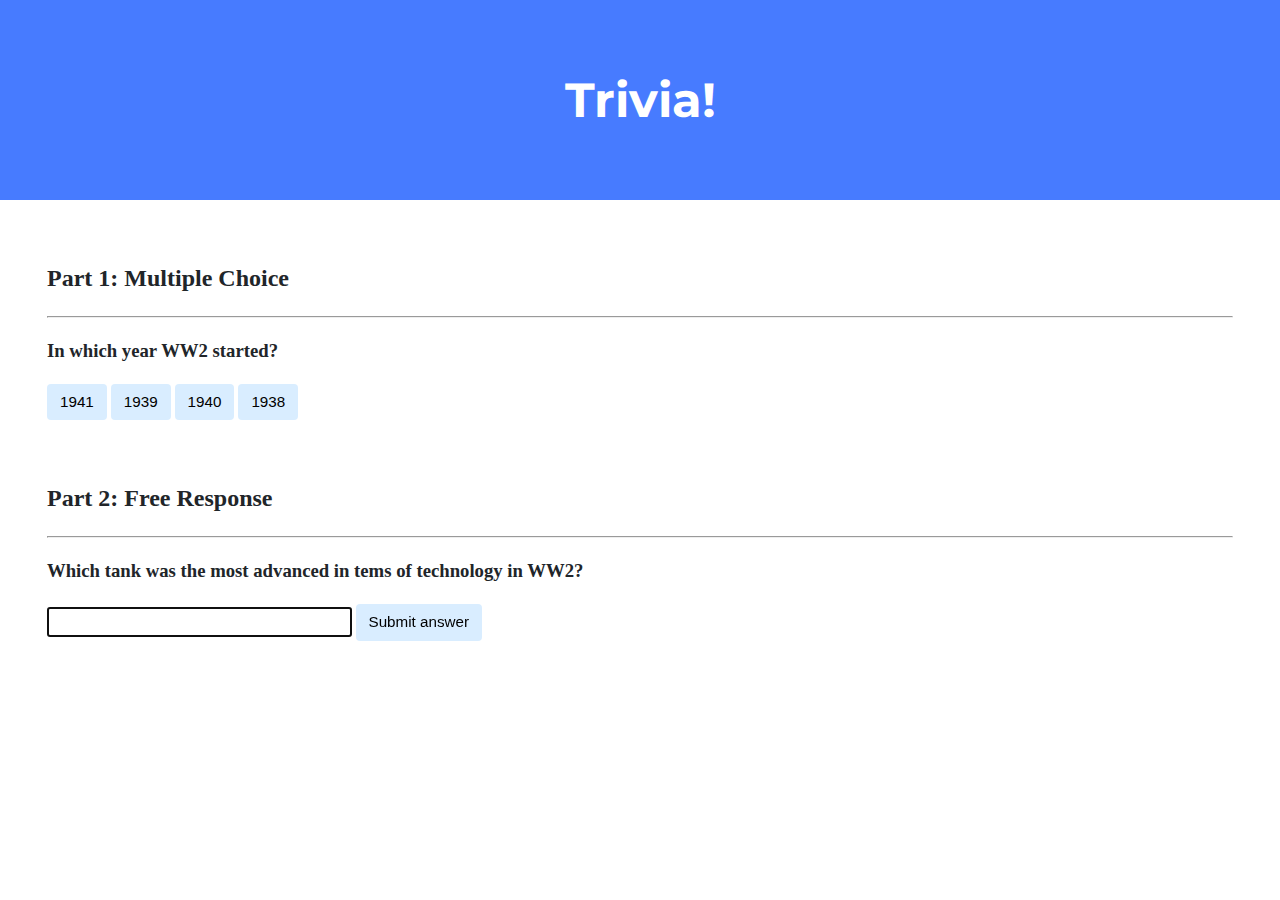
==== trivia/index.html @ dd28c379 "Thu, Jul 6, 2023, 6:33 PM +03:00" ====
<!DOCTYPE html>

<html lang="en">
    <head>
        <link href="https://fonts.googleapis.com/css2?family=Montserrat:wght@500&display=swap" rel="stylesheet">
        <link href="styles.css" rel="stylesheet">
        <title>Trivia!</title>
        <script>
            function incorrect() {
                document.getElementById('incorrect').innerHTML = "Incorrect";
            }
            function correct() {
                document.getElementById('correct').innerHTML = "Correct";
            }
        </script>
    </head>
    <body>
        <div class="header">
            <h1>Trivia!</h1>
        </div>

        <div class="container">
            <div class="section">
                <h2>Part 1: Multiple Choice </h2>
                <hr>
                <h3>In which year WW2 started? </h3>
                <button onclick="incorrect()">1941</button>
                <button onclick="correct()">1939</button>
                <button onclick="incorrect()">1940</button>
                <button onclick="incorrect()">1938</button>
                <p id="incorrect"></p>
                <p id="correct"></p>
            </div>

            <div class="section">
                <h2>Part 2: Free Response</h2>
                <hr>
                <h3>Which tank was the most advanced in tems of technology in WW2?</h3>
                <input type="text" autocomplete="off" autofocus id="answer">
                <button type="submit">Submit answer</button>
            </div>
        </div>
    </body>
</html>
---- trivia/styles.css ----
body {
    background-color: #fff;
    color: #212529;
    font-size: 1rem;
    font-weight: 400;
    line-height: 1.5;
    margin: 0;
    text-align: left;
}

.container {
    margin-left: auto;
    margin-right: auto;
    padding-left: 15px;
    padding-right: 15px;
}

.header {
    background-color: #477bff;
    color: #fff;
    margin-bottom: 2rem;
    padding: 2rem 1rem;
    text-align: center;
}

.section {
    padding: 0.5rem 2rem 1rem 2rem;
}

.section:hover {
    background-color: #f5f5f5;
    transition: color 2s ease-in-out, background-color 0.15s ease-in-out;
}

h1 {
    font-family: 'Montserrat', sans-serif;
    font-size: 48px;
}

button, input[type="submit"] {
    background-color: #d9edff;
    border: 1px solid transparent;
    border-radius: 0.25rem;
    font-size: 0.95rem;
    font-weight: 400;
    line-height: 1.5;
    padding: 0.375rem 0.75rem;
    text-align: center;
    transition: color 0.15s ease-in-out, background-color 0.15s ease-in-out, border-color 0.15s ease-in-out, box-shadow 0.15s ease-in-out;
    vertical-align: middle;
}


input[type="text"] {
    line-height: 1.8;
    width: 25%;
}

input[type="text"]:hover {
    background-color: #f5f5f5;
    transition: color 2s ease-in-out, background-color 0.15s ease-in-out;
}
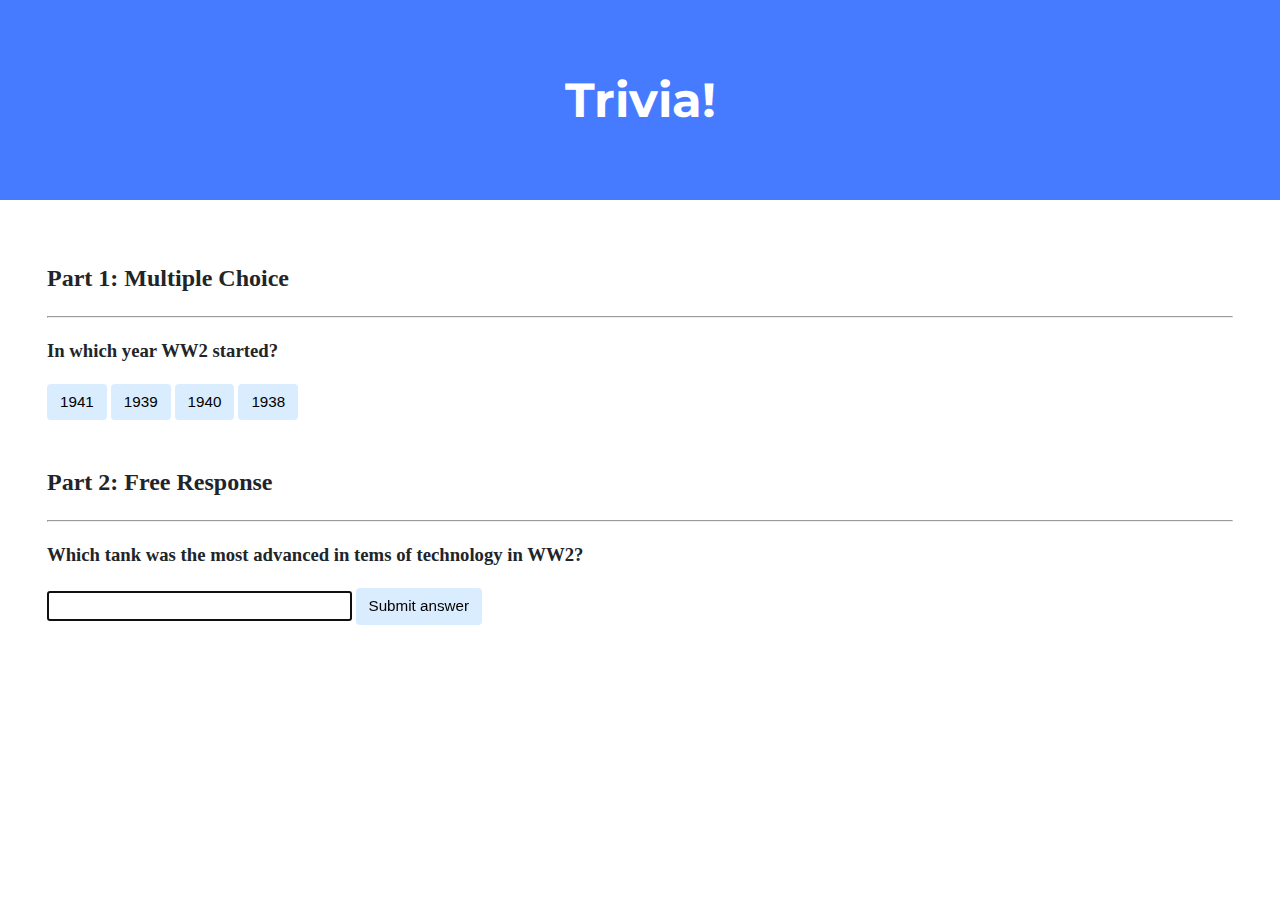
==== commit d24a12f3: "Thu, Jul 6, 2023, 9:23 PM +03:00" ====
--- a/trivia/index.html
+++ b/trivia/index.html
@@ -6,12 +6,13 @@
         <link href="styles.css" rel="stylesheet">
         <title>Trivia!</title>
         <script>
-            function incorrect() {
-                document.getElementById('incorrect').innerHTML = "Incorrect";
-            }
-            function correct() {
-                document.getElementById('correct').innerHTML = "Correct";
-            }
+            const inbtn1 = document.getElementById('inbtn1');
+
+            btn.addEventListener('click', function onClick() {
+                btn.style.backgroundColor = 'salmon';
+                btn.style.color = 'white';
+            });
+
         </script>
     </head>
     <body>
@@ -24,12 +25,10 @@
                 <h2>Part 1: Multiple Choice </h2>
                 <hr>
                 <h3>In which year WW2 started? </h3>
-                <button onclick="incorrect()">1941</button>
-                <button onclick="correct()">1939</button>
-                <button onclick="incorrect()">1940</button>
-                <button onclick="incorrect()">1938</button>
-                <p id="incorrect"></p>
-                <p id="correct"></p>
+                <button id="inbtn1" onclick="incorrect()">1941</button>
+                <button id="cbtn" onclick="correct()">1939</button>
+                <button id="inbtn2" onclick="incorrect()">1940</button>
+                <button id="inbtn3" onclick="incorrect()">1938</button>
             </div>
 
             <div class="section">
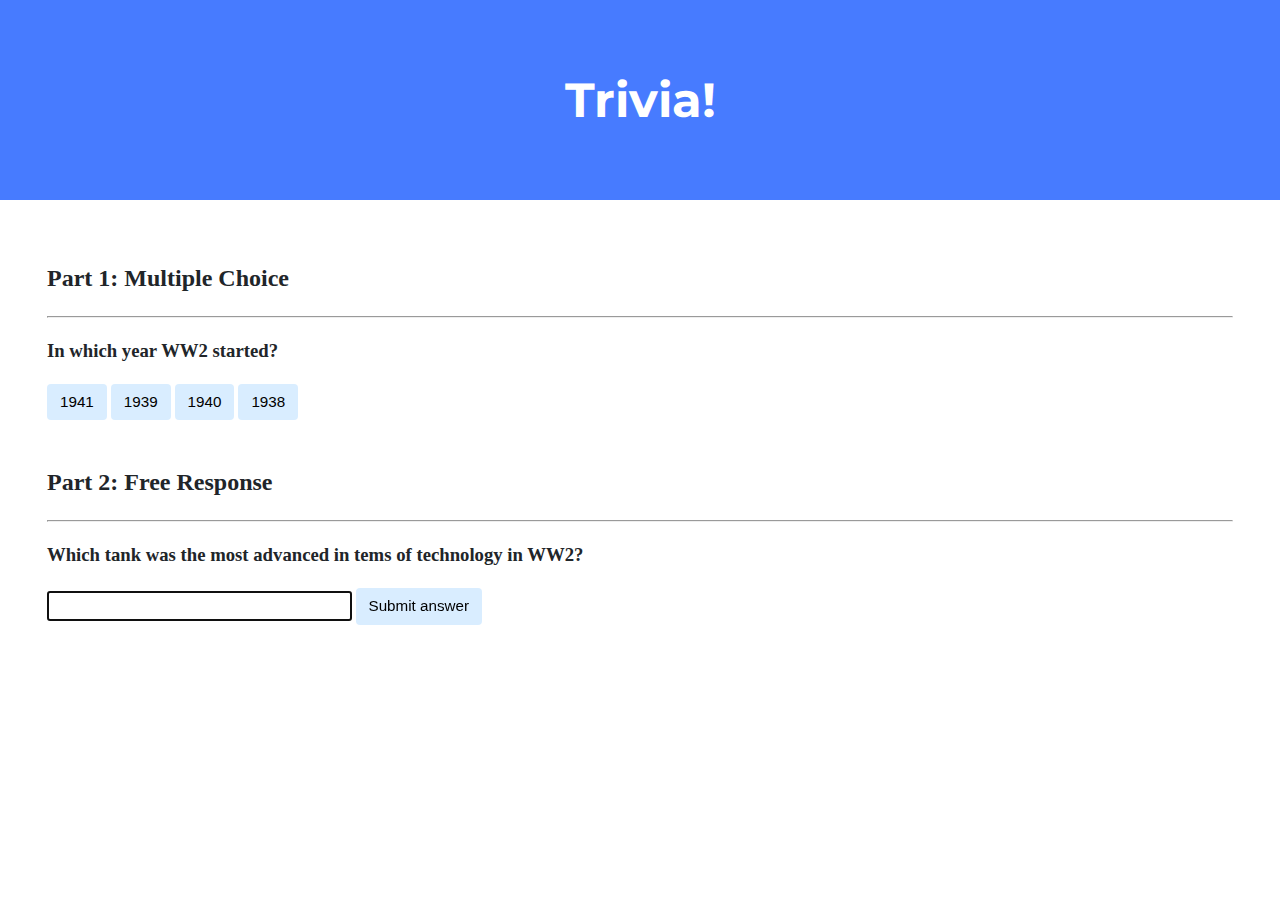
==== commit f68628f6: "Thu, Jul 6, 2023, 9:26 PM +03:00" ====
--- a/trivia/index.html
+++ b/trivia/index.html
@@ -6,11 +6,11 @@
         <link href="styles.css" rel="stylesheet">
         <title>Trivia!</title>
         <script>
-            const inbtn1 = document.getElementById('inbtn1');
+            const incbtn = document.querySelectorAll("#incbtn1, #incbtn2, #incbtn3");
 
-            btn.addEventListener('click', function onClick() {
-                btn.style.backgroundColor = 'salmon';
-                btn.style.color = 'white';
+            incbtn.addEventListener('click', function onClick() {
+                incbtn.style.backgroundColor = 'salmon';
+                incbtn.style.color = 'white';
             });
 
         </script>
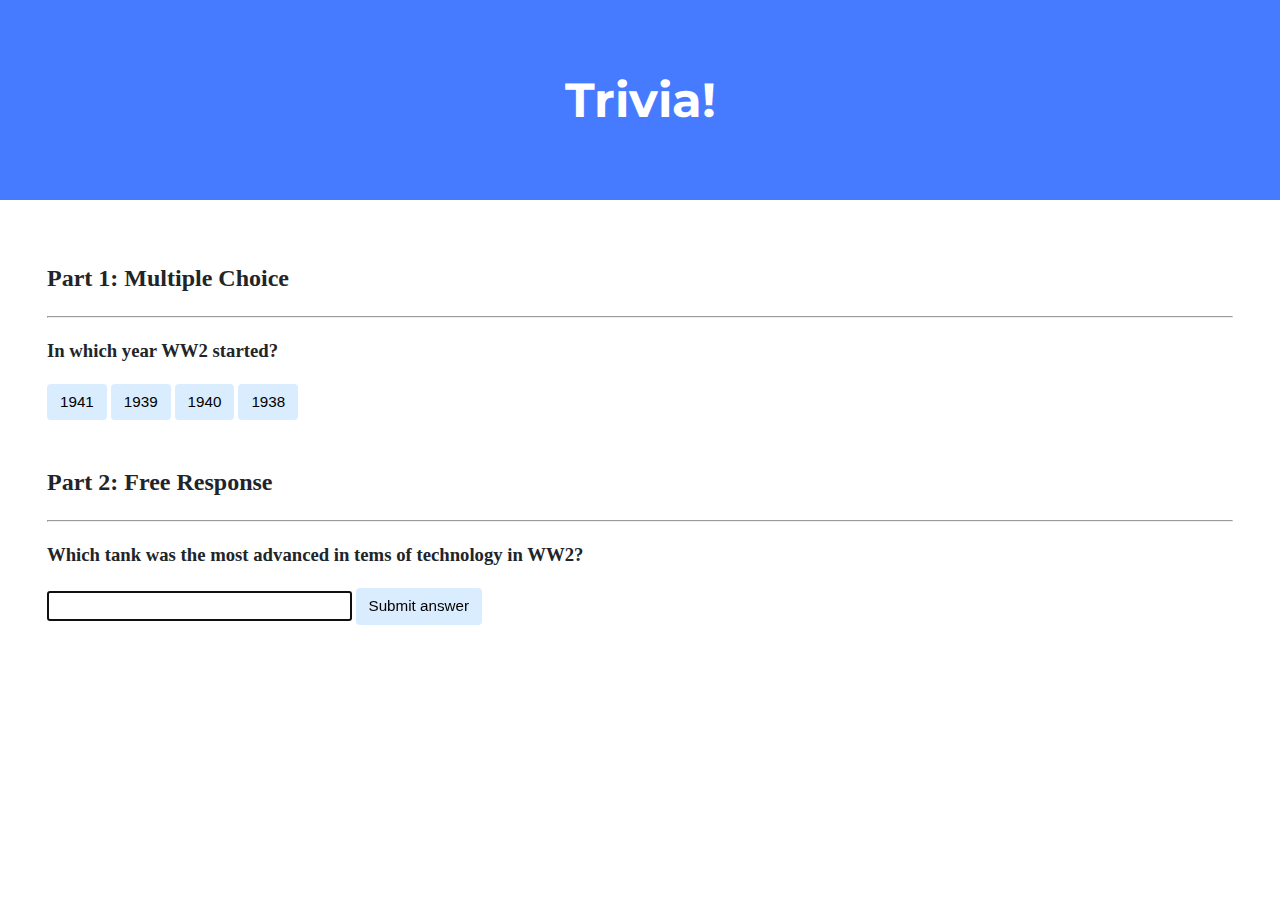
==== commit cc96fa0a: "Thu, Jul 6, 2023, 9:28 PM +03:00" ====
--- a/trivia/index.html
+++ b/trivia/index.html
@@ -5,15 +5,7 @@
         <link href="https://fonts.googleapis.com/css2?family=Montserrat:wght@500&display=swap" rel="stylesheet">
         <link href="styles.css" rel="stylesheet">
         <title>Trivia!</title>
-        <script>
-            const incbtn = document.querySelectorAll("#incbtn1, #incbtn2, #incbtn3");
-
-            incbtn.addEventListener('click', function onClick() {
-                incbtn.style.backgroundColor = 'salmon';
-                incbtn.style.color = 'white';
-            });
-
-        </script>
+        <script src="index.js"></script>
     </head>
     <body>
         <div class="header">
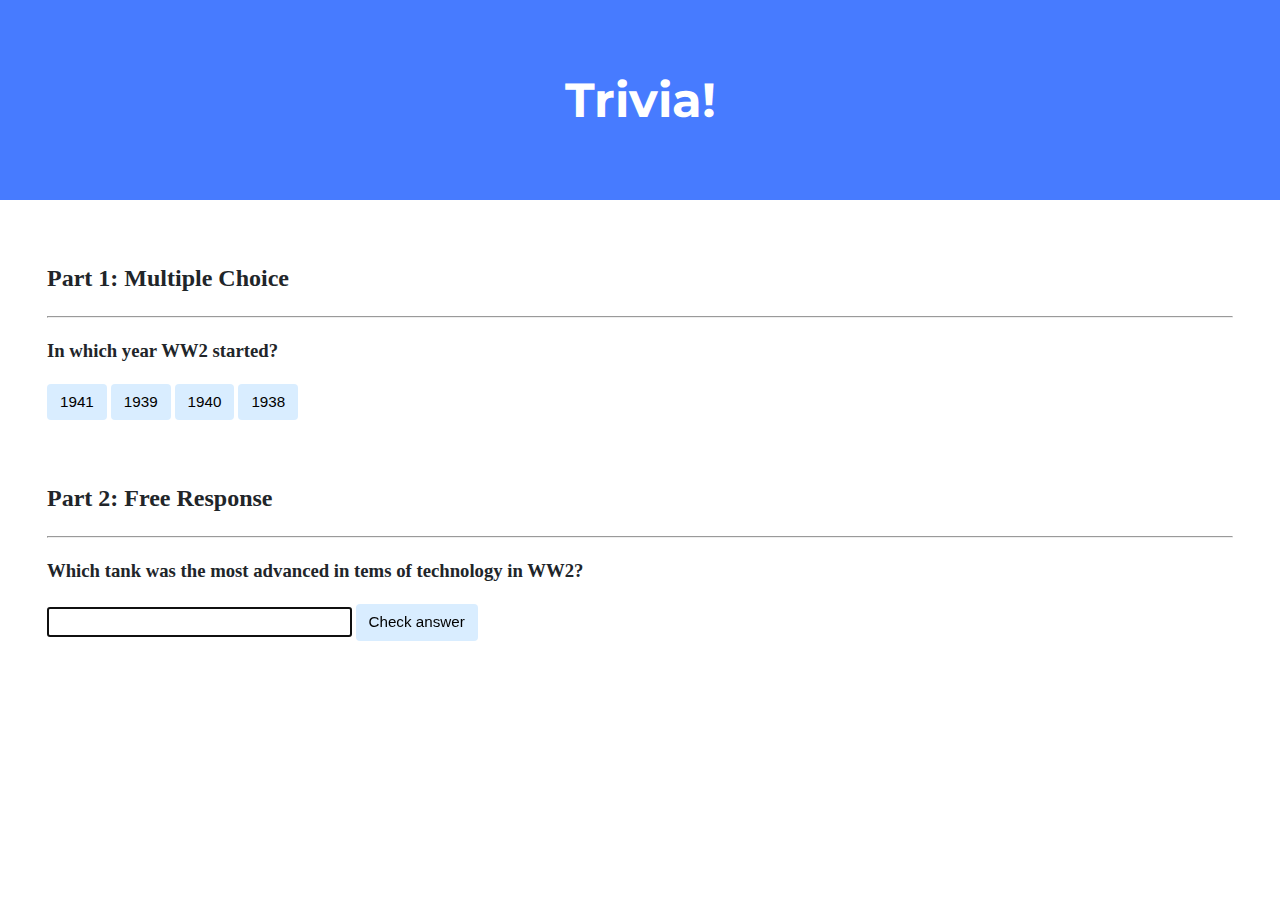
==== commit 0cfe022f: "Thu, Jul 6, 2023, 9:41 PM +03:00" ====
--- a/trivia/index.html
+++ b/trivia/index.html
@@ -5,7 +5,29 @@
         <link href="https://fonts.googleapis.com/css2?family=Montserrat:wght@500&display=swap" rel="stylesheet">
         <link href="styles.css" rel="stylesheet">
         <title>Trivia!</title>
-        <script src="index.js"></script>
+        <script>
+            document.addEventListener('DOMContentLoaded', function() {
+
+                let correct = document.querySelector('.correct');
+                correct.addEventListener('click', function() {
+                    correct.style.backgroundColor = 'green';
+                    document.querySelector('#feedback1').innerHTML = 'Correct';
+                });
+
+                let incorrects = document.querySelectorAll('.incorrect');
+                for (let i = 0; i < incorrects.length; i++) {
+                    incorrects[i].addEventListener('click', function() {
+                        incorrects[i].style.backgroundColor = 'red';
+                        document.querySelector('#feedback1').innerHTML = 'Incorrect';
+                    });
+                }
+
+                document.querySelector('#check').addEventListener('click', function() {
+                    let input = document.querySelector('input');
+                    if (input.value === '')
+                })
+            })
+        </script>
     </head>
     <body>
         <div class="header">
@@ -17,10 +39,12 @@
                 <h2>Part 1: Multiple Choice </h2>
                 <hr>
                 <h3>In which year WW2 started? </h3>
-                <button id="inbtn1" onclick="incorrect()">1941</button>
-                <button id="cbtn" onclick="correct()">1939</button>
-                <button id="inbtn2" onclick="incorrect()">1940</button>
-                <button id="inbtn3" onclick="incorrect()">1938</button>
+                <button class="incorrect">1941</button>
+                <button class="correct">1939</button>
+                <button class="incorrect"">1940</button>
+                <button class="incorrect"">1938</button>
+
+                <p id="feedback1"></p>
             </div>
 
             <div class="section">
@@ -28,7 +52,8 @@
                 <hr>
                 <h3>Which tank was the most advanced in tems of technology in WW2?</h3>
                 <input type="text" autocomplete="off" autofocus id="answer">
-                <button type="submit">Submit answer</button>
+                <button type="submit">Check answer</button>
+                <p id="feedback2"></p>
             </div>
         </div>
     </body>
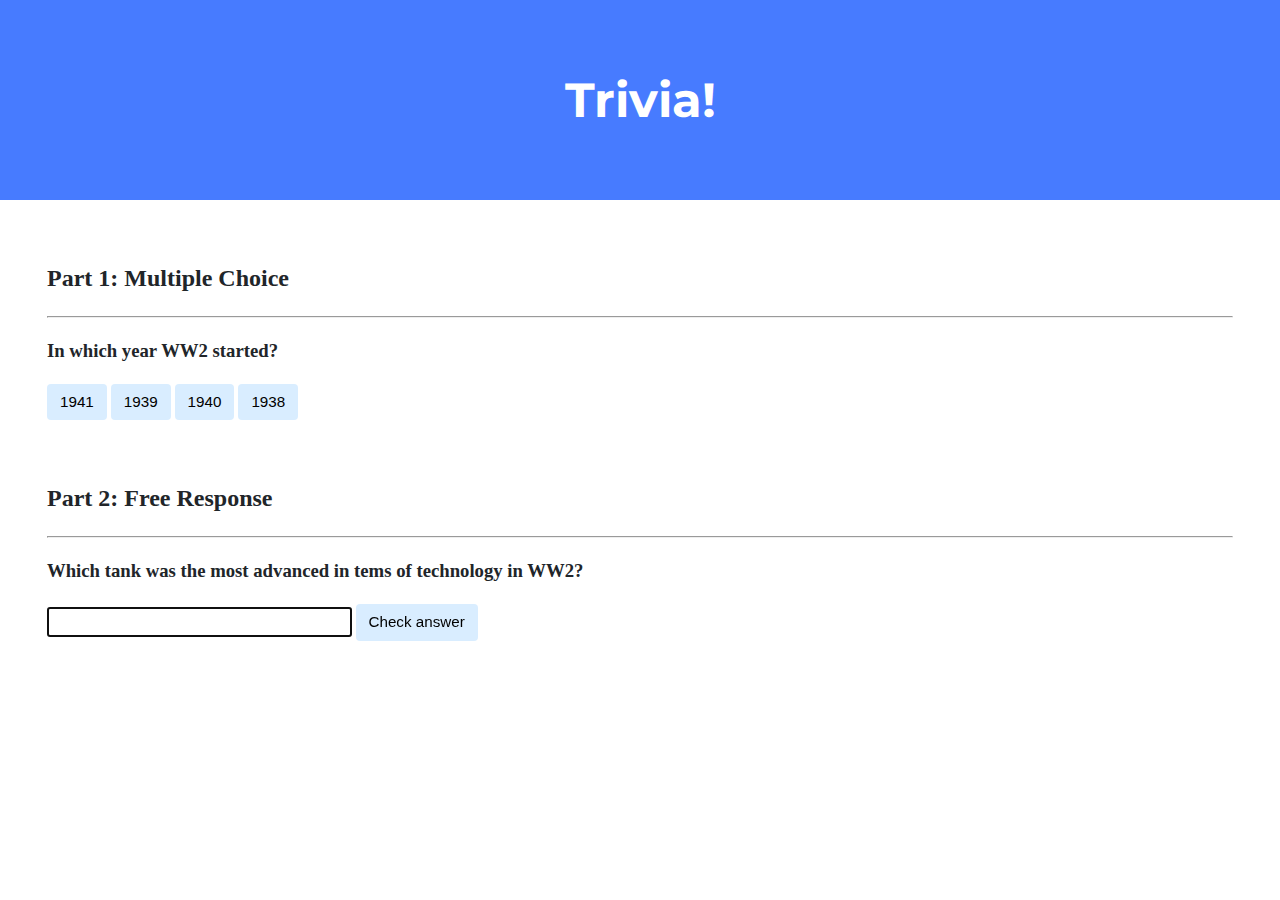
==== commit a7f9a9ed: "Thu, Jul 6, 2023, 9:43 PM +03:00" ====
--- a/trivia/index.html
+++ b/trivia/index.html
@@ -24,8 +24,14 @@
 
                 document.querySelector('#check').addEventListener('click', function() {
                     let input = document.querySelector('input');
-                    if (input.value === '')
-                })
+                    if (input.value === 'Tiger') {
+                        input.style.backgroundColor = 'green';
+                        document.querySelector('#feedback2').innerHTML = 'Correct';
+                    } else {
+                        input.style.backgroundColor = 'red';
+                        document.querySelector('#feedback2').innerHTML = 'Incorrect';
+                    }
+                });
             })
         </script>
     </head>
@@ -52,7 +58,7 @@
                 <hr>
                 <h3>Which tank was the most advanced in tems of technology in WW2?</h3>
                 <input type="text" autocomplete="off" autofocus id="answer">
-                <button type="submit">Check answer</button>
+                <button type="submit" id="check">Check answer</button>
                 <p id="feedback2"></p>
             </div>
         </div>
